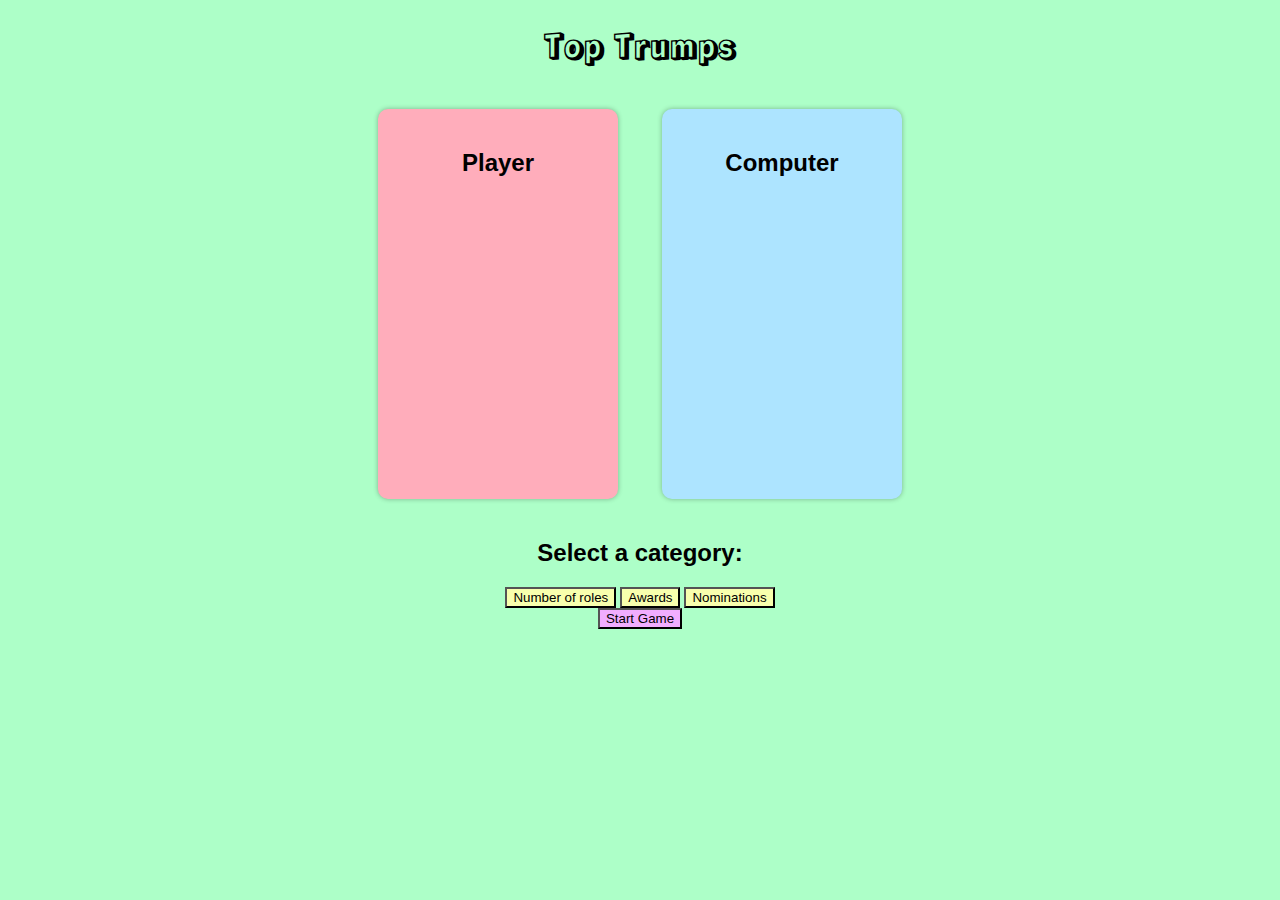
==== index.html @ a049ebba "fix gameplay issue, create game over function" ====
<!DOCTYPE html>
<html>

<head>
    <meta charset="utf-8">
    <title>Card Game</title>
    <link rel="stylesheet" href="style.css">
</head>

<body>
    <h1>Top Trumps</h1>
    <div id="game-board">
        <div id="player-section">
            <h2>Player</h2>
            <div id="player-hand"></div>
        <div id="player-points"></div>
        </div>
        <div id="computer-section">
            <h2>Computer</h2>
            <div id="computer-hand"></div>
            <div id="computer-points"></div>
        </div>


        <div id="category-section">
            <h2>Select a category:</h2>
            
                <button class="category-button" value ="roles">Number of roles</button>
                <button class="category-button" value ="awards">Awards</button>
                <button class="category-button" value ="nominations">Nominations</button>
        </div>
        <button id="start-button">Start Game</button>
    </div>
    <script src="index.js"></script>
</body>

</html>
---- style.css ----
@import url('https://fonts.googleapis.com/css2?family=Rampart+One&display=swap');

body{
    background-color: rgba(173,255,200,1.00);
    margin: 0;
    padding: 0;
    text-align: center;
}

h1 {
    font-family: 'Rampart One';
    display: block;

}

h2 {
    font-family: Impact, Haettenschweiler, 'Arial Narrow Bold', sans-serif;
}

p {
    font-style: italic;
}

.category-button {
    background-color: rgba(248,255,173,1.00);
}

#player-section {
  background-color: rgba(255,173,187,1.00);
  border-radius: 10px;
  box-shadow: 0px 0px 5px rgba(0, 0, 0, 0.3);
  display: inline-block;
  padding: 20px;
  margin: 20px;
  width: 200px;
  height: 350px;
}

#computer-section {
    background-color: rgba(173,228,255,1.00);
    border-radius: 10px;
    box-shadow: 0px 0px 5px rgba(0, 0, 0, 0.3);
    display: inline-block;
    padding: 20px;
    margin: 20px;
    width: 200px;
    height: 350px;
  }

ul {
    list-style-type: none;
}

#start-button{
    background-color: rgba(241,173,255,1.00);
}
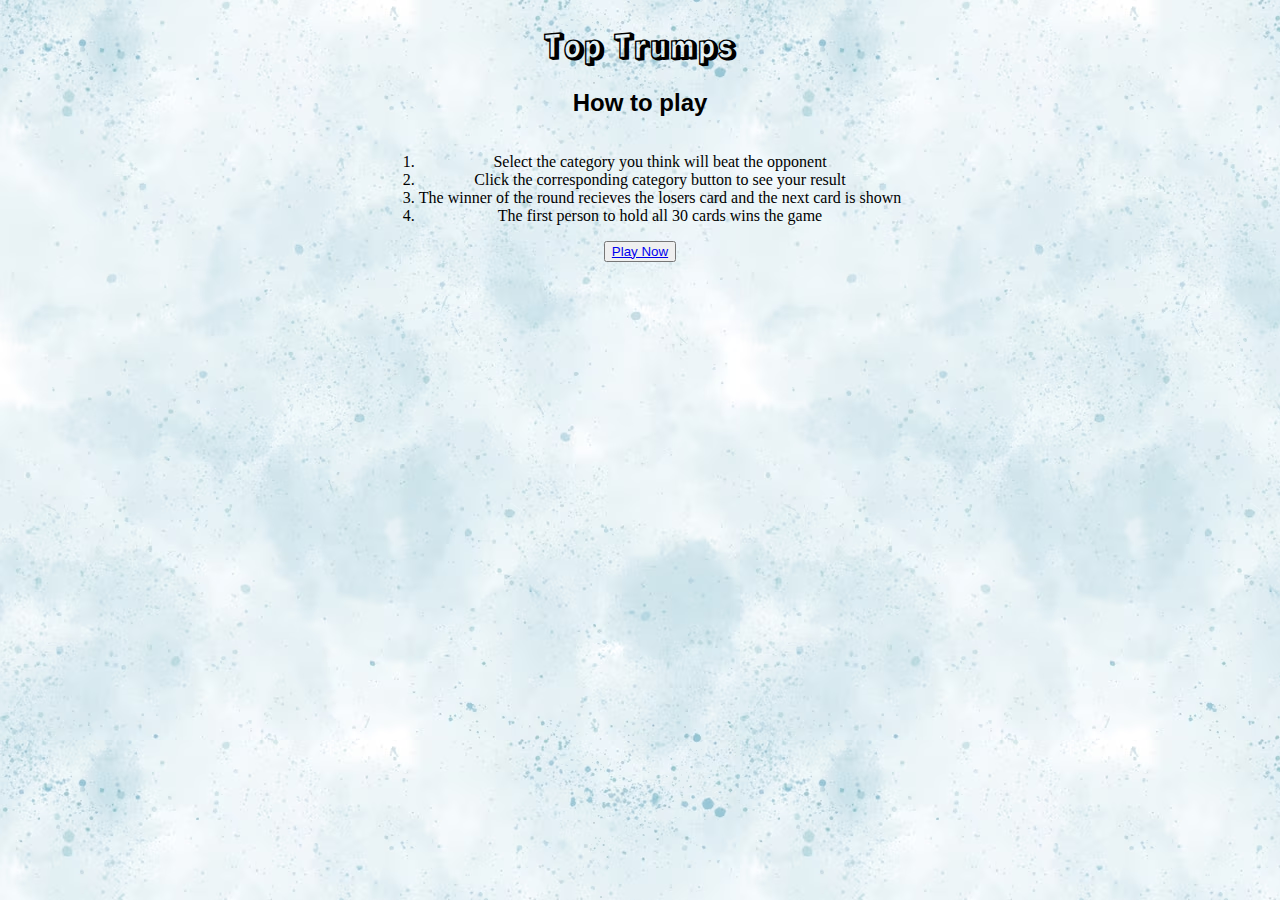
==== commit ec049a55: "add start page- linked to game" ====
--- a/index.html
+++ b/index.html
@@ -2,36 +2,31 @@
 <html>
 
 <head>
+    <title>Top Trumps</title>
     <meta charset="utf-8">
-    <title>Card Game</title>
+    <meta name="viewport" content="width=device-width, initial-scale=1.0">
     <link rel="stylesheet" href="style.css">
 </head>
 
 <body>
-    <h1>Top Trumps</h1>
-    <div id="game-board">
-        <div id="player-section">
-            <h2>Player</h2>
-            <div id="player-hand"></div>
-        <div id="player-points"></div>
-        </div>
-        <div id="computer-section">
-            <h2>Computer</h2>
-            <div id="computer-hand"></div>
-            <div id="computer-points"></div>
-        </div>
-
-
-        <div id="category-section">
-            <h2>Select a category:</h2>
-            
-                <button class="category-button" value ="roles">Number of roles</button>
-                <button class="category-button" value ="awards">Awards</button>
-                <button class="category-button" value ="nominations">Nominations</button>
-        </div>
-        <button id="start-button">Start Game</button>
-    </div>
-    <script src="index.js"></script>
+    <header>
+        <h1>Top Trumps</h1>
+    </header>
+    <main>
+        <section>
+            <h2>How to play</h2>
+            <ol>
+                <li>Select the category you think will beat the opponent</li>
+                <li>Click the corresponding category button to see your result</li>
+                <li>The winner of the round recieves the losers card and the next card is shown</li>
+                <li>The first person to hold all 30 cards wins the game</li>
+            </ol>
+            <div><button id="play-button"> <a href="/play.html"> Play Now</a> </button>
+                </div>
+        </section>
+    </main>
+    <footer>
+    </footer>
 </body>
 
 </html>--- a/style.css
+++ b/style.css
@@ -1,16 +1,16 @@
 @import url('https://fonts.googleapis.com/css2?family=Rampart+One&display=swap');
 
 body{
-    background-color: rgba(173,255,200,1.00);
+    background-image: url("images/blue.jpg");
     margin: 0;
     padding: 0;
     text-align: center;
+    font-family: fantasy;
 }
 
 h1 {
     font-family: 'Rampart One';
     display: block;
-
 }
 
 h2 {
@@ -26,7 +26,7 @@
 }
 
 #player-section {
-  background-color: rgba(255,173,187,1.00);
+  background-image: url("images/pink.jpg");
   border-radius: 10px;
   box-shadow: 0px 0px 5px rgba(0, 0, 0, 0.3);
   display: inline-block;
@@ -37,7 +37,7 @@
 }
 
 #computer-section {
-    background-color: rgba(173,228,255,1.00);
+    background-image: url("images/purple.jpg");
     border-radius: 10px;
     box-shadow: 0px 0px 5px rgba(0, 0, 0, 0.3);
     display: inline-block;
@@ -53,4 +53,13 @@
 
 #start-button{
     background-color: rgba(241,173,255,1.00);
+}
+
+ol{
+    display: inline-block;
+}
+
+#play-button {
+    display: inline-block;
+    
 }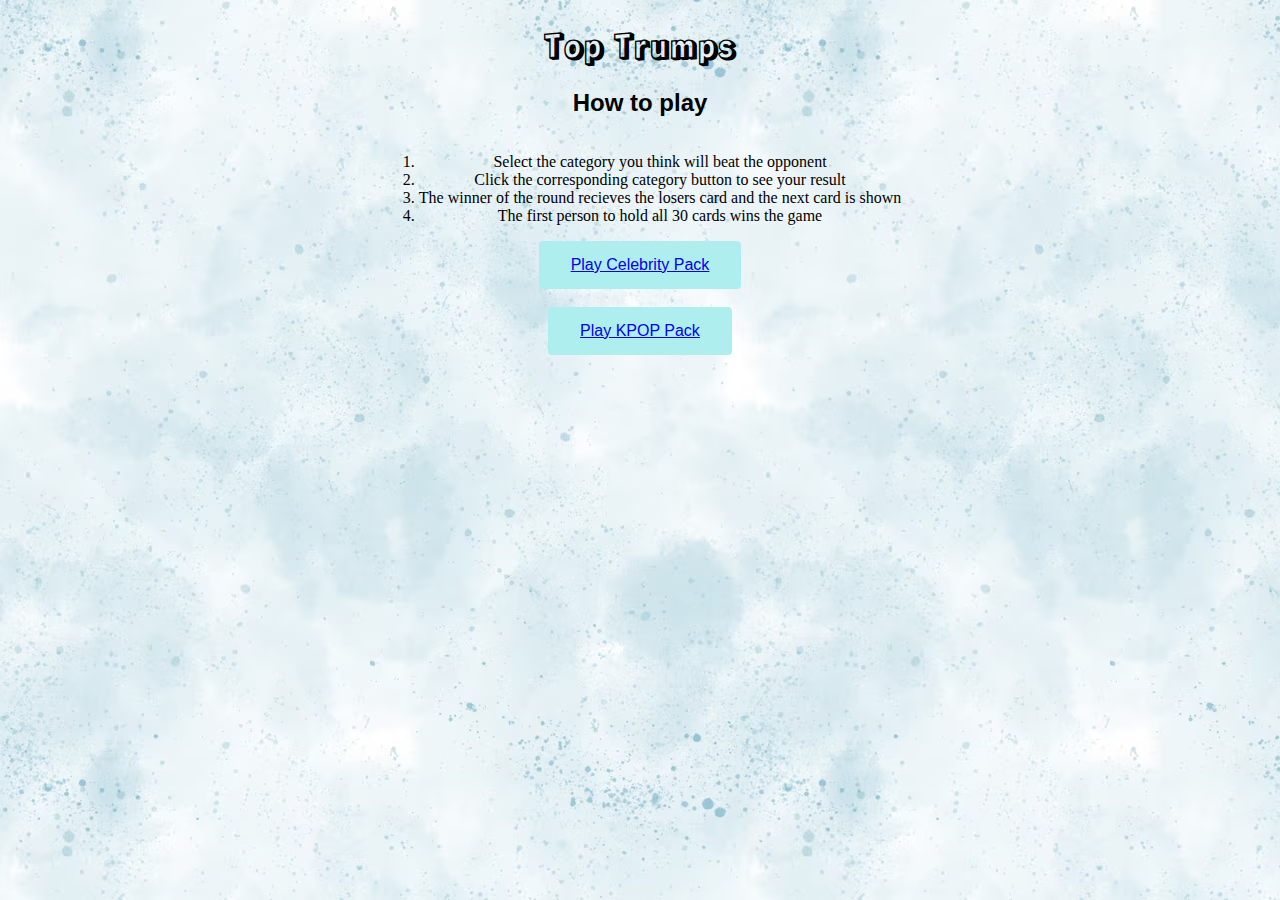
==== commit c4e132ce: "add second pack" ====
--- a/index.html
+++ b/index.html
@@ -5,7 +5,7 @@
     <title>Top Trumps</title>
     <meta charset="utf-8">
     <meta name="viewport" content="width=device-width, initial-scale=1.0">
-    <link rel="stylesheet" href="style.css">
+    <link rel="stylesheet" href="./css/main.css">
 </head>
 
 <body>
@@ -21,7 +21,13 @@
                 <li>The winner of the round recieves the losers card and the next card is shown</li>
                 <li>The first person to hold all 30 cards wins the game</li>
             </ol>
-            <div><button id="play-button"> <a href="/play.html"> Play Now</a> </button>
+
+            <div>
+                <button id="play-button"> <a href="./play.html"> Play Celebrity Pack</a> </button>
+                </div>
+                <br>
+                <div>
+                    <button id="play-button"> <a href="./deck2.html"> Play KPOP Pack</a> </button>
                 </div>
         </section>
     </main>
--- a/css/main.css
+++ b/css/main.css
@@ -0,0 +1,81 @@
+@import url('https://fonts.googleapis.com/css2?family=Rampart+One&display=swap');
+
+body{
+    background-image: url("../images/blue.jpg");
+    margin: 0;
+    padding: 0;
+    text-align: center;
+    font-family: fantasy;
+}
+
+h1 {
+    font-family: 'Rampart One';
+    display: block;
+}
+
+h2 {
+    font-family: Impact, Haettenschweiler, 'Arial Narrow Bold', sans-serif;
+}
+
+p {
+    font-style: italic;
+}
+
+.category-button {
+    background-color: rgba(248,255,173,1.00);
+   
+}
+
+#player-section {
+  background-image: url("../images/pink.jpg");
+  border-radius: 10px;
+  box-shadow: 0px 0px 5px rgba(0, 0, 0, 0.3);
+  display: inline-block;
+  overflow: hidden;
+  padding: 20px;
+  margin: 20px;
+  width: 200px;
+  height: 350px;
+
+}
+
+#computer-section {
+    background-image: url("../images/purple.jpg");
+    border-radius: 10px;
+    box-shadow: 0px 0px 5px rgba(0, 0, 0, 0.3);
+    display: inline-block;
+    overflow: hidden;
+    padding: 20px;
+    margin: 20px;
+    width: 200px;
+    height: 350px;
+    
+
+  }
+
+ul {
+    list-style-type: none;
+}
+
+#start-button{
+    background-color: rgba(241,173,255,1.00);
+}
+
+ol{
+    display: inline-block;
+}
+
+#play-button {
+    display: inline-block;
+    background-color: paleturquoise;
+}
+
+button {
+    border: none;
+    padding: 15px 32px;
+    text-align: center;
+    text-decoration: none;
+    display: inline-block;
+    font-size: 16px;
+    border-radius: 4px;
+}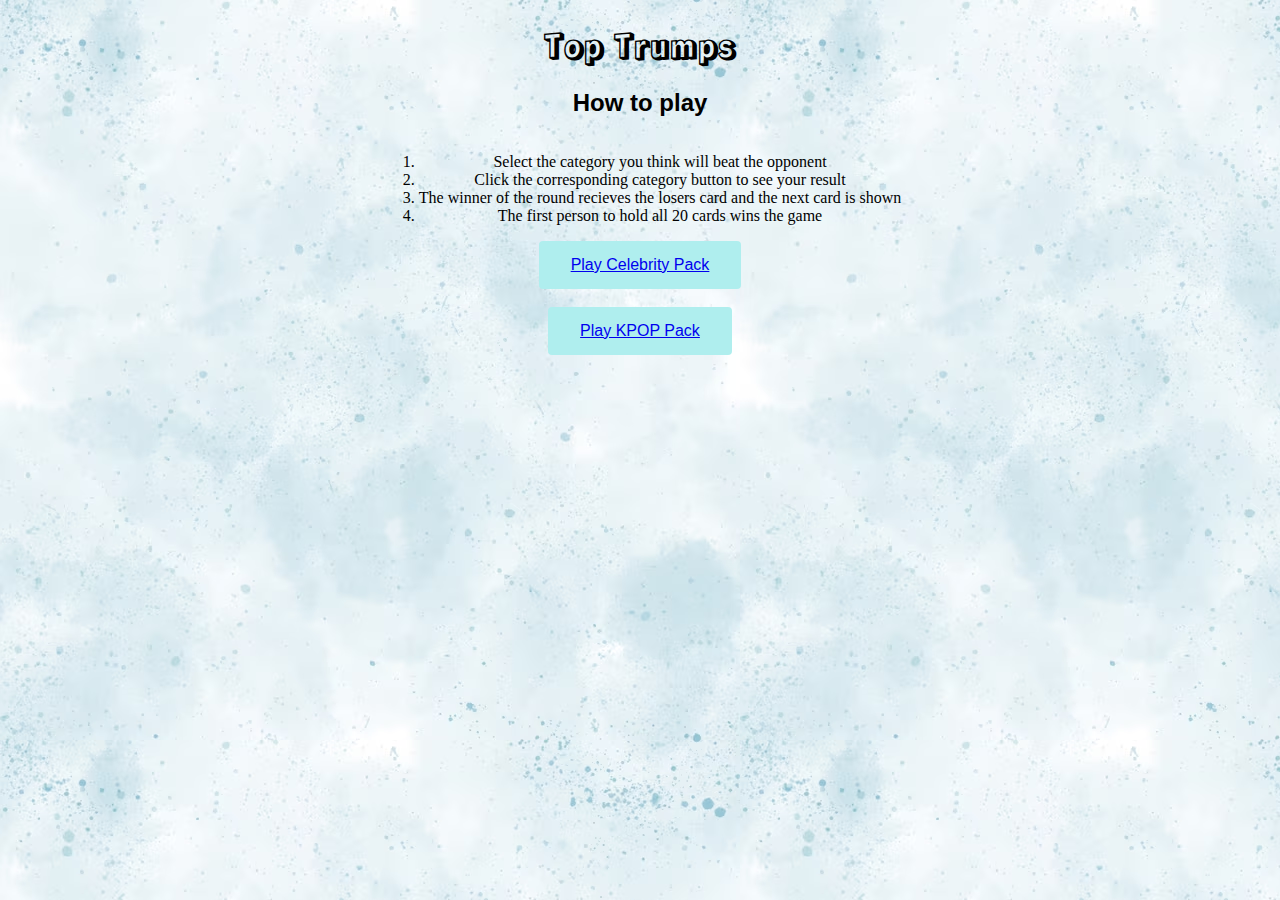
==== commit b8f97e39: "add home button" ====
--- a/index.html
+++ b/index.html
@@ -19,7 +19,7 @@
                 <li>Select the category you think will beat the opponent</li>
                 <li>Click the corresponding category button to see your result</li>
                 <li>The winner of the round recieves the losers card and the next card is shown</li>
-                <li>The first person to hold all 30 cards wins the game</li>
+                <li>The first person to hold all 20 cards wins the game</li>
             </ol>
 
             <div>
--- a/css/main.css
+++ b/css/main.css
@@ -53,10 +53,6 @@
 
   }
 
-ul {
-    list-style-type: none;
-}
-
 #start-button{
     background-color: rgba(241,173,255,1.00);
 }
@@ -78,4 +74,15 @@
     display: inline-block;
     font-size: 16px;
     border-radius: 4px;
+}
+
+#funFact{
+    font-size: 0.5rem;
+}
+
+#home-button{
+    position: absolute;
+    top: 8px;
+    left: 16px;
+    background-color: rgba(173,255,200,1.00);
 }